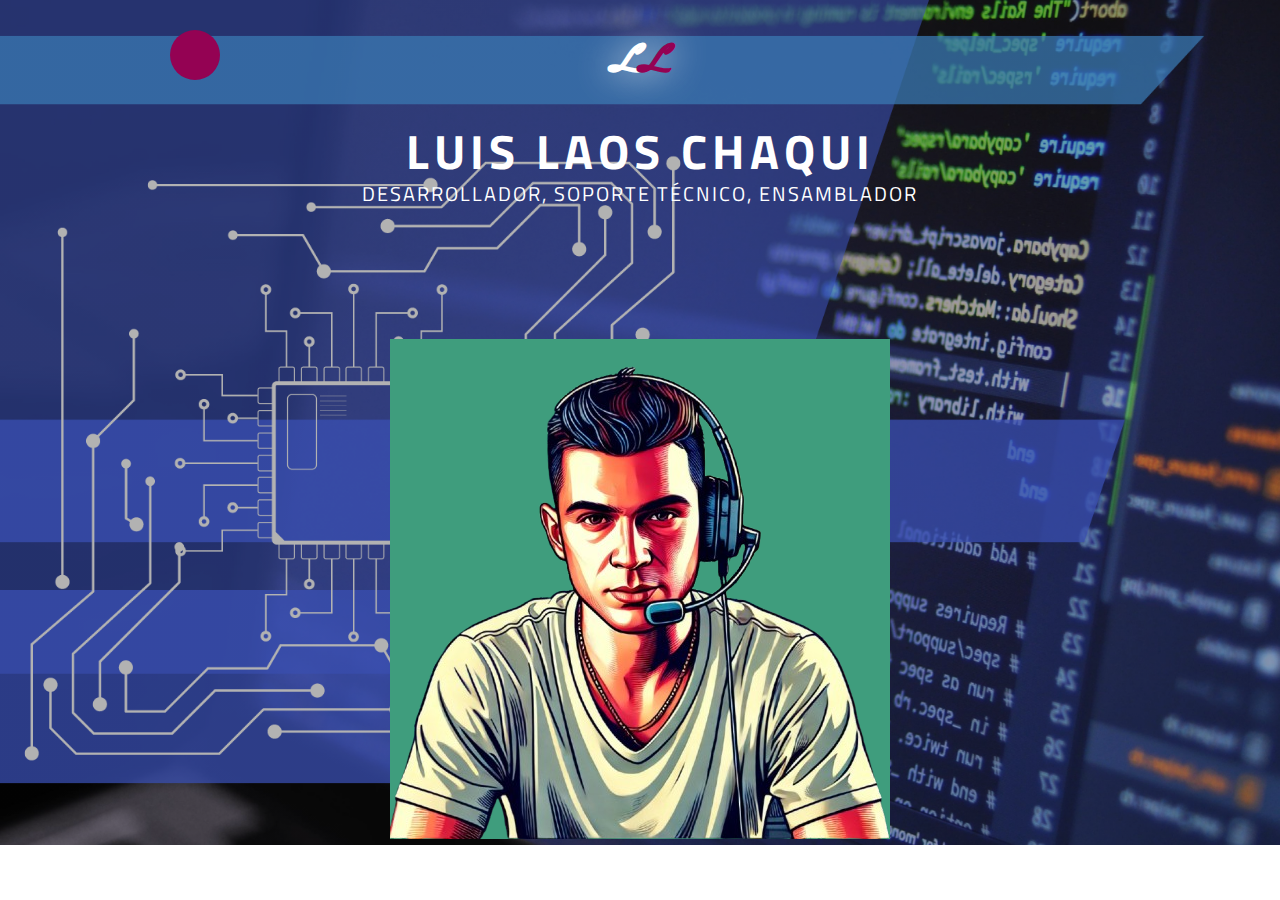
==== index.html @ d1efad7f "1 creacion index style y carpeta de imagenes" ====
<!DOCTYPE html>
<html lang="es">
<head>
    <meta charset="UTF-8">
    <meta name="viewport" content="width=device-width, initial-scale=1.0">
    <link rel="stylesheet" href="https://cdnjs.cloudflare.com/ajax/libs/font-awesome/6.6.0/css/all.min.css" 
    integrity="sha512-Kc323vGBEqzTmouAECnVceyQqyqdsSiqLQISBL29aUW4U/M7pSPA/gEUZQqv1cwx4OnYxTxve5UMg5GT6L4JJg=="
     crossorigin="anonymous" referrerpolicy="no-referrer" />
    <link rel="stylesheet" href="style.css">
    <title>CV Luis Laos</title>
    </head>
<body>
    <!-- Seccion inicio -->
    <div class="contenedor-header">
        <header>
            <section class="inicio" id="inicio">
                <div class="contenido-seccion">
                    <header>
                        <div class="nav-bar">
                            <i class="fa-solid fa-bars"></i>
                        </div>
                        <nav id="nav" class="nav">
                            <a href="#inicio">Inicio</a>
                            <a href="#sobremi">Sobre Mí</a>
                            <a href="#habilidades">Habilidades</a>
                            <a href="#contacto">Contacto</a>
                        </nav>
                        <div class="logo">
                           L<span class="color">L</span> 
                        </div>
                    </header>
                    <div class="info">
                        <h1>LUIS LAOS CHAQUI</h1>
                        <h2>DESARROLLADOR, SOPORTE TÉCNICO, ENSAMBLADOR</h2>
                        <div class="redessociales">
                            <a href="#"><i class="fa-brands fa-whatsapp"></i></a>
                            <a href="#"><i class="fa-brands fa-facebook"></i></a>
                            <a href="#"><i class="fa-brands fa-telegram"></i></a>
                            <a href="#"><i class="fa-brands fa-youtube"></i></a>
                        </div>
                    </div>
                    <div class="foto">
                        <img src="images/avatar-removebg-preview.png" alt="">
                    </div>
                </div>
            </section>

        </header>
    </div>
    
</body>
</html>
---- style.css ----
/* importar fuentes */
@import url('https://fonts.googleapis.com/css2?family=Titillium+Web:wght@200;400;600;700&family=Yellowtail&display=swap');
*{
    font-family:"Titillium Web";
    margin: 0;
    padding: 0;
}
html{
    scroll-behavior: smooth;
}
/* Seccion de inicio */
.inicio{
    background: linear-gradient(rgba(0,0,0,.3), rgba(0,0,0,.3)),
    url("images/fondo1.png");
    background-size: cover;
    color: #fff;
}

.inicio .contenido-seccion{
    max-width: 1000px;
    margin: auto;
    text-align: center;
    padding: 0 10px;

}

.inicio .contenido-seccion header{
    padding: 30px;

}

/* Menu Lateral  */
.inicio .contenido-seccion header nav{
position: fixed;
margin-left: 60px;
background-color: #940253;
padding: 15px;
border-radius: 10px;
text-align: left;
z-index: 99;
display: none;
}

.inicio .contenido-seccion header nav a{
    display: block;
    color: #fff;
    text-decoration: none;
    margin-bottom: 10px;
    font-weight: bold;
}

/* _______ */
.inicio .contenido-seccion header .logo{
    font-weight: bold;
    font-size: 2.5rem;
    font-family: "Yellowtail";
    text-shadow: 0 0 35px #fff;
}
.inicio .contenido-seccion header .logo .color{
    color: #940253;
    font-family: "Yellowtail";
}
/* barra de navegacion */
.inicio .contenido-seccion header .nav-bar{
    position: fixed;
    background-color: #940253;
    font-size: 20px;
    width: 50px;
    height: 50px;
    border-radius: 50%;
    line-height: 50px;
    cursor: pointer;
    transition: .3s;
}

.inicio .contenido-seccion header .nav-bar:hover{
    box-shadow: 0 0 35pc #fff;
}

.inicio .contenido-seccion .info{
    padding-bottom: 130px;
}

.inicio .contenido-seccion .info h1{
    font-size: 3rem;
    letter-spacing: 5px;
}
.inicio .contenido-seccion .info h2{
    font-weight: normal;
    font-size: 20px;
    margin-top: -10px;
    letter-spacing: 2px;
}
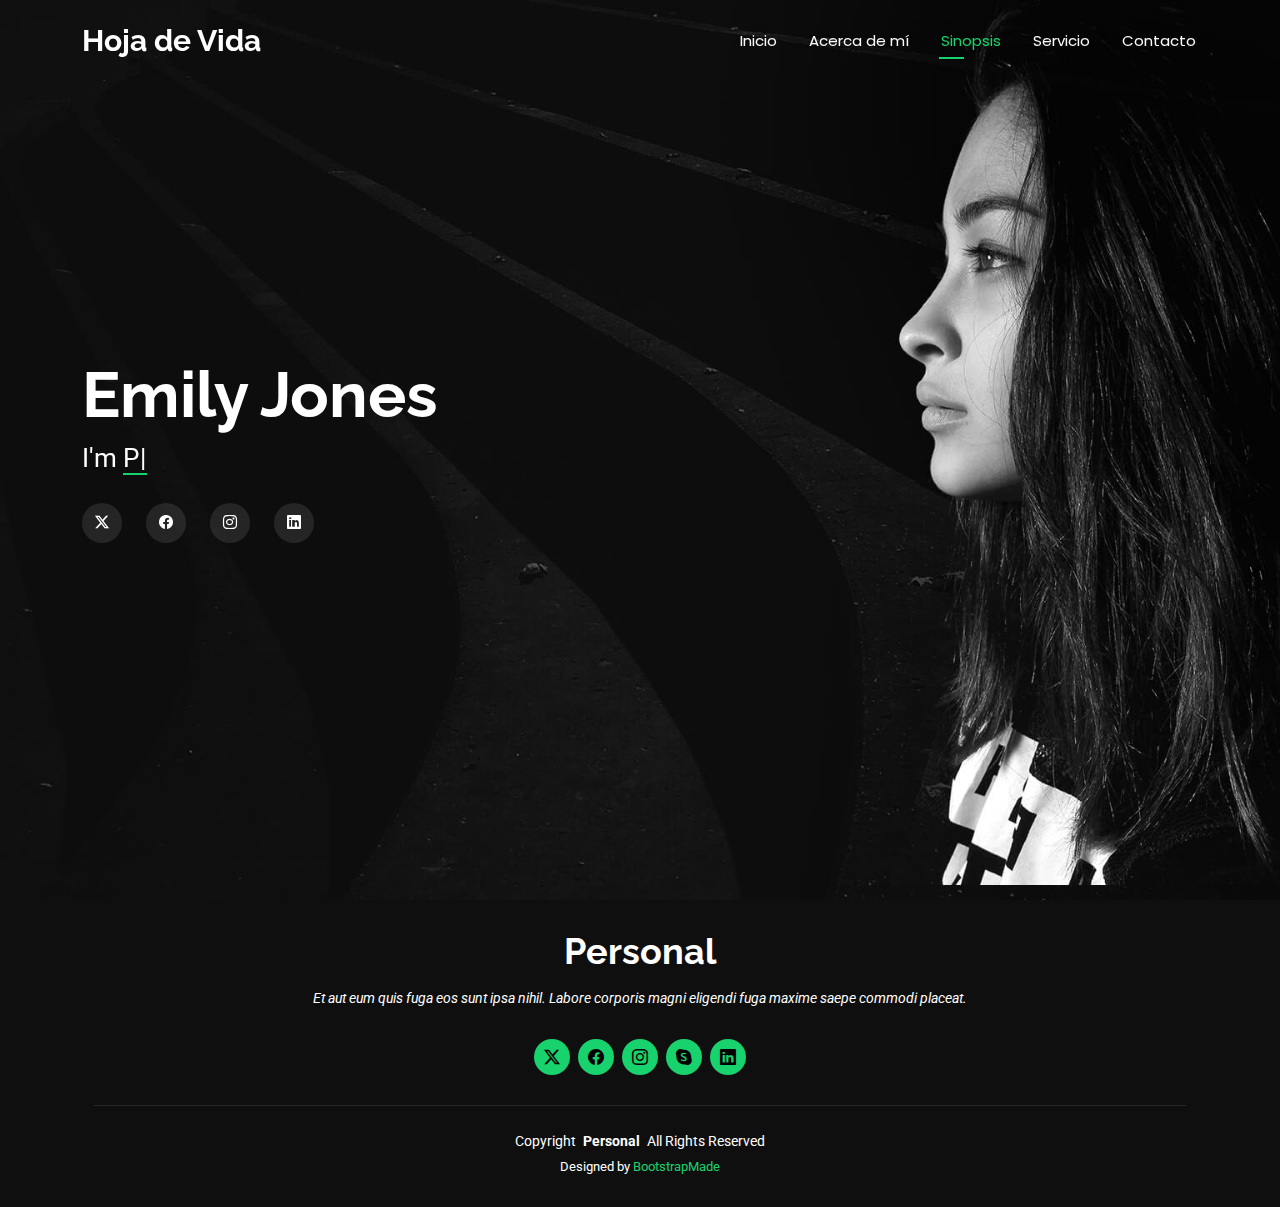
==== commit 2be2a432: "modificacion de menu en todas las paginas" ====
--- a/index.html
+++ b/index.html
@@ -1,52 +1,153 @@
 <!DOCTYPE html>
 <html lang="es">
+
 <head>
-    <meta charset="UTF-8">
-    <meta name="viewport" content="width=device-width, initial-scale=1.0">
-    <link rel="stylesheet" href="https://cdnjs.cloudflare.com/ajax/libs/font-awesome/6.6.0/css/all.min.css" 
-    integrity="sha512-Kc323vGBEqzTmouAECnVceyQqyqdsSiqLQISBL29aUW4U/M7pSPA/gEUZQqv1cwx4OnYxTxve5UMg5GT6L4JJg=="
-     crossorigin="anonymous" referrerpolicy="no-referrer" />
-    <link rel="stylesheet" href="style.css">
-    <title>CV Luis Laos</title>
-    </head>
-<body>
-    <!-- Seccion inicio -->
-    <div class="contenedor-header">
-        <header>
-            <section class="inicio" id="inicio">
-                <div class="contenido-seccion">
-                    <header>
-                        <div class="nav-bar">
-                            <i class="fa-solid fa-bars"></i>
-                        </div>
-                        <nav id="nav" class="nav">
-                            <a href="#inicio">Inicio</a>
-                            <a href="#sobremi">Sobre Mí</a>
-                            <a href="#habilidades">Habilidades</a>
-                            <a href="#contacto">Contacto</a>
-                        </nav>
-                        <div class="logo">
-                           L<span class="color">L</span> 
-                        </div>
-                    </header>
-                    <div class="info">
-                        <h1>LUIS LAOS CHAQUI</h1>
-                        <h2>DESARROLLADOR, SOPORTE TÉCNICO, ENSAMBLADOR</h2>
-                        <div class="redessociales">
-                            <a href="#"><i class="fa-brands fa-whatsapp"></i></a>
-                            <a href="#"><i class="fa-brands fa-facebook"></i></a>
-                            <a href="#"><i class="fa-brands fa-telegram"></i></a>
-                            <a href="#"><i class="fa-brands fa-youtube"></i></a>
-                        </div>
-                    </div>
-                    <div class="foto">
-                        <img src="images/avatar-removebg-preview.png" alt="">
-                    </div>
-                </div>
-            </section>
+  <meta charset="utf-8">
+  <meta content="width=device-width, initial-scale=1.0" name="viewport">
+  <title>Resume - luislaosch.github.io</title>
+  <meta name="description" content="">
+  <meta name="keywords" content="">
 
-        </header>
+  <!-- Favicons -->
+  <link href="assets/img/favicon.png" rel="icon">
+  <link href="assets/img/apple-touch-icon.png" rel="apple-touch-icon">
+
+  <!-- Fonts -->
+  <link href="https://fonts.googleapis.com" rel="preconnect">
+  <link href="https://fonts.gstatic.com" rel="preconnect" crossorigin>
+  <link href="https://fonts.googleapis.com/css2?family=Roboto:ital,wght@0,100;0,300;0,400;0,500;0,700;0,900;1,100;1,300;1,400;1,500;1,700;1,900&family=Poppins:ital,wght@0,100;0,200;0,300;0,400;0,500;0,600;0,700;0,800;0,900;1,100;1,200;1,300;1,400;1,500;1,600;1,700;1,800;1,900&family=Raleway:ital,wght@0,100;0,200;0,300;0,400;0,500;0,600;0,700;0,800;0,900;1,100;1,200;1,300;1,400;1,500;1,600;1,700;1,800;1,900&display=swap" rel="stylesheet">
+
+  <!-- Vendor CSS Files -->
+  <link href="assets/vendor/bootstrap/css/bootstrap.min.css" rel="stylesheet">
+  <link href="assets/vendor/bootstrap-icons/bootstrap-icons.css" rel="stylesheet">
+  <link href="assets/vendor/aos/aos.css" rel="stylesheet">
+  <link href="assets/vendor/swiper/swiper-bundle.min.css" rel="stylesheet">
+  <link href="assets/vendor/glightbox/css/glightbox.min.css" rel="stylesheet">
+
+  <!-- Main CSS File -->
+  <link href="assets/css/main.css" rel="stylesheet">
+
+  <!-- =======================================================
+  * Template Name: Personal
+  * Template URL: https://bootstrapmade.com/personal-free-resume-bootstrap-template/
+  * Updated: Aug 07 2024 with Bootstrap v5.3.3
+  * Author: BootstrapMade.com
+  * License: https://bootstrapmade.com/license/
+  ======================================================== -->
+</head>
+
+<body class="resume-page">
+
+  <header id="header" class="header d-flex align-items-center fixed-top">
+    <div class="container-fluid container-xl position-relative d-flex align-items-center justify-content-between">
+
+      <a href="index.html" class="logo d-flex align-items-center">
+        <!-- Uncomment the line below if you also wish to use an image logo -->
+        <!-- <img src="assets/img/logo.png" alt=""> -->
+        <h1 class="sitename">Hoja de Vida</h1>
+      </a>
+
+      <nav id="navmenu" class="navmenu">
+        <ul>
+          <li><a href="index.html">Inicio</a></li>
+          <li><a href="about.html">Acerca de mí </a></li>
+          <li><a href="resume.html" class="active">Sinopsis</a></li>
+          <li><a href="services.html">Servicio</a></li>
+          <!-- <li><a href="portfolio.html">Portfolio</a></li> -->
+          <!-- <li class="dropdown"><a href="#"><span>Dropdown</span> <i class="bi bi-chevron-down toggle-dropdown"></i></a>
+            <ul>
+              <li><a href="#">Dropdown 1</a></li>
+              <li class="dropdown"><a href="#"><span>Deep Dropdown</span> <i class="bi bi-chevron-down toggle-dropdown"></i></a>
+                <ul>
+                  <li><a href="#">Deep Dropdown 1</a></li>
+                  <li><a href="#">Deep Dropdown 2</a></li>
+                  <li><a href="#">Deep Dropdown 3</a></li>
+                  <li><a href="#">Deep Dropdown 4</a></li>
+                  <li><a href="#">Deep Dropdown 5</a></li>
+                </ul>
+              </li>
+              <li><a href="#">Dropdown 2</a></li>
+              <li><a href="#">Dropdown 3</a></li>
+              <li><a href="#">Dropdown 4</a></li>
+            </ul>
+          </li> -->
+          <li><a href="contact.html">Contacto</a></li>
+        </ul>
+        <i class="mobile-nav-toggle d-xl-none bi bi-list"></i>
+      </nav>
+
     </div>
-    
+  </header>
+
+  <main class="main">
+
+    <!-- Hero Section -->
+    <section id="hero" class="hero section dark-background">
+
+      <img src="assets/img/hero-bg.jpg" alt="" data-aos="fade-in">
+
+      <div class="container" data-aos="zoom-out" data-aos-delay="100">
+        <h2>Emily Jones</h2>
+        <p>I'm <span class="typed" data-typed-items="Designer, Developer, Freelancer, Photographer">Photographer</span><span class="typed-cursor typed-cursor--blink"></span></p>
+        <div class="social-links">
+          <a href="#"><i class="bi bi-twitter-x"></i></a>
+          <a href="#"><i class="bi bi-facebook"></i></a>
+          <a href="#"><i class="bi bi-instagram"></i></a>
+          <a href="#"><i class="bi bi-linkedin"></i></a>
+        </div>
+      </div>
+
+    </section><!-- /Hero Section -->
+
+  </main>
+
+  <footer id="footer" class="footer dark-background">
+    <div class="container">
+      <h3 class="sitename">Personal</h3>
+      <p>Et aut eum quis fuga eos sunt ipsa nihil. Labore corporis magni eligendi fuga maxime saepe commodi placeat.</p>
+      <div class="social-links d-flex justify-content-center">
+        <a href=""><i class="bi bi-twitter-x"></i></a>
+        <a href=""><i class="bi bi-facebook"></i></a>
+        <a href=""><i class="bi bi-instagram"></i></a>
+        <a href=""><i class="bi bi-skype"></i></a>
+        <a href=""><i class="bi bi-linkedin"></i></a>
+      </div>
+      <div class="container">
+        <div class="copyright">
+          <span>Copyright</span> <strong class="px-1 sitename">Personal</strong> <span>All Rights Reserved</span>
+        </div>
+        <div class="credits">
+          <!-- All the links in the footer should remain intact. -->
+          <!-- You can delete the links only if you've purchased the pro version. -->
+          <!-- Licensing information: https://bootstrapmade.com/license/ -->
+          <!-- Purchase the pro version with working PHP/AJAX contact form: [buy-url] -->
+          Designed by <a href="https://bootstrapmade.com/">BootstrapMade</a>
+        </div>
+      </div>
+    </div>
+  </footer>
+
+  <!-- Scroll Top -->
+  <a href="#" id="scroll-top" class="scroll-top d-flex align-items-center justify-content-center"><i class="bi bi-arrow-up-short"></i></a>
+
+  <!-- Preloader -->
+  <div id="preloader"></div>
+
+  <!-- Vendor JS Files -->
+  <script src="assets/vendor/bootstrap/js/bootstrap.bundle.min.js"></script>
+  <script src="assets/vendor/php-email-form/validate.js"></script>
+  <script src="assets/vendor/aos/aos.js"></script>
+  <script src="assets/vendor/typed.js/typed.umd.js"></script>
+  <script src="assets/vendor/purecounter/purecounter_vanilla.js"></script>
+  <script src="assets/vendor/waypoints/noframework.waypoints.js"></script>
+  <script src="assets/vendor/swiper/swiper-bundle.min.js"></script>
+  <script src="assets/vendor/glightbox/js/glightbox.min.js"></script>
+  <script src="assets/vendor/imagesloaded/imagesloaded.pkgd.min.js"></script>
+  <script src="assets/vendor/isotope-layout/isotope.pkgd.min.js"></script>
+
+  <!-- Main JS File -->
+  <script src="assets/js/main.js"></script>
+
 </body>
+
 </html>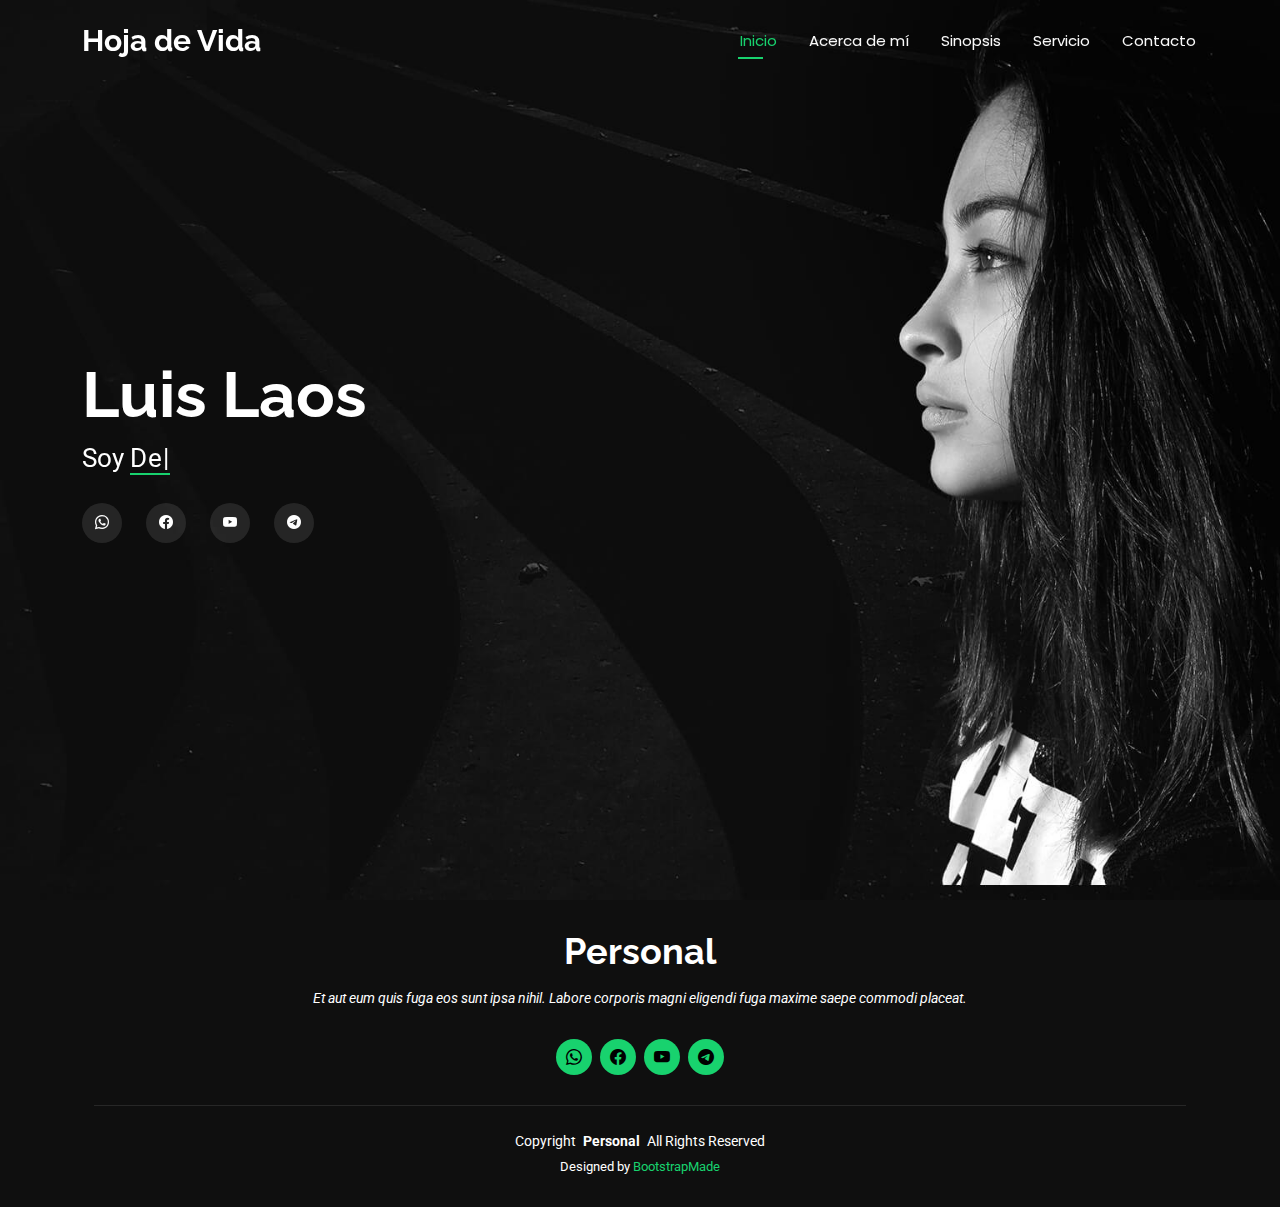
==== commit 65c0f764: "correciones about.html" ====
--- a/index.html
+++ b/index.html
@@ -4,7 +4,7 @@
 <head>
   <meta charset="utf-8">
   <meta content="width=device-width, initial-scale=1.0" name="viewport">
-  <title>Resume - luislaosch.github.io</title>
+  <title>Index - luislaosch.github.io</title>
   <meta name="description" content="">
   <meta name="keywords" content="">
 
@@ -49,9 +49,9 @@
 
       <nav id="navmenu" class="navmenu">
         <ul>
-          <li><a href="index.html">Inicio</a></li>
+          <li><a href="index.html" class="active">Inicio</a></li>
           <li><a href="about.html">Acerca de mí </a></li>
-          <li><a href="resume.html" class="active">Sinopsis</a></li>
+          <li><a href="resume.html" >Sinopsis</a></li>
           <li><a href="services.html">Servicio</a></li>
           <!-- <li><a href="portfolio.html">Portfolio</a></li> -->
           <!-- <li class="dropdown"><a href="#"><span>Dropdown</span> <i class="bi bi-chevron-down toggle-dropdown"></i></a>
@@ -87,13 +87,13 @@
       <img src="assets/img/hero-bg.jpg" alt="" data-aos="fade-in">
 
       <div class="container" data-aos="zoom-out" data-aos-delay="100">
-        <h2>Emily Jones</h2>
-        <p>I'm <span class="typed" data-typed-items="Designer, Developer, Freelancer, Photographer">Photographer</span><span class="typed-cursor typed-cursor--blink"></span></p>
+        <h2>Luis Laos</h2>
+        <p>Soy <span class="typed" data-typed-items="Desarrollador, Ensamblador, Diseñador, ">Técnico</span><span class="typed-cursor typed-cursor--blink"></span></p>
         <div class="social-links">
-          <a href="#"><i class="bi bi-twitter-x"></i></a>
+          <a href="#"><i class="bi bi-whatsapp"></i></i></a>
           <a href="#"><i class="bi bi-facebook"></i></a>
-          <a href="#"><i class="bi bi-instagram"></i></a>
-          <a href="#"><i class="bi bi-linkedin"></i></a>
+          <a href="#"><i class="bi bi-youtube"></i></a>
+          <a href="#"><i class="bi bi-telegram"></i></a>
         </div>
       </div>
 
@@ -106,11 +106,10 @@
       <h3 class="sitename">Personal</h3>
       <p>Et aut eum quis fuga eos sunt ipsa nihil. Labore corporis magni eligendi fuga maxime saepe commodi placeat.</p>
       <div class="social-links d-flex justify-content-center">
-        <a href=""><i class="bi bi-twitter-x"></i></a>
-        <a href=""><i class="bi bi-facebook"></i></a>
-        <a href=""><i class="bi bi-instagram"></i></a>
-        <a href=""><i class="bi bi-skype"></i></a>
-        <a href=""><i class="bi bi-linkedin"></i></a>
+        <a href="#"><i class="bi bi-whatsapp"></i></i></a>
+        <a href="#"><i class="bi bi-facebook"></i></a>
+        <a href="#"><i class="bi bi-youtube"></i></a>
+        <a href="#"><i class="bi bi-telegram"></i></a>
       </div>
       <div class="container">
         <div class="copyright">
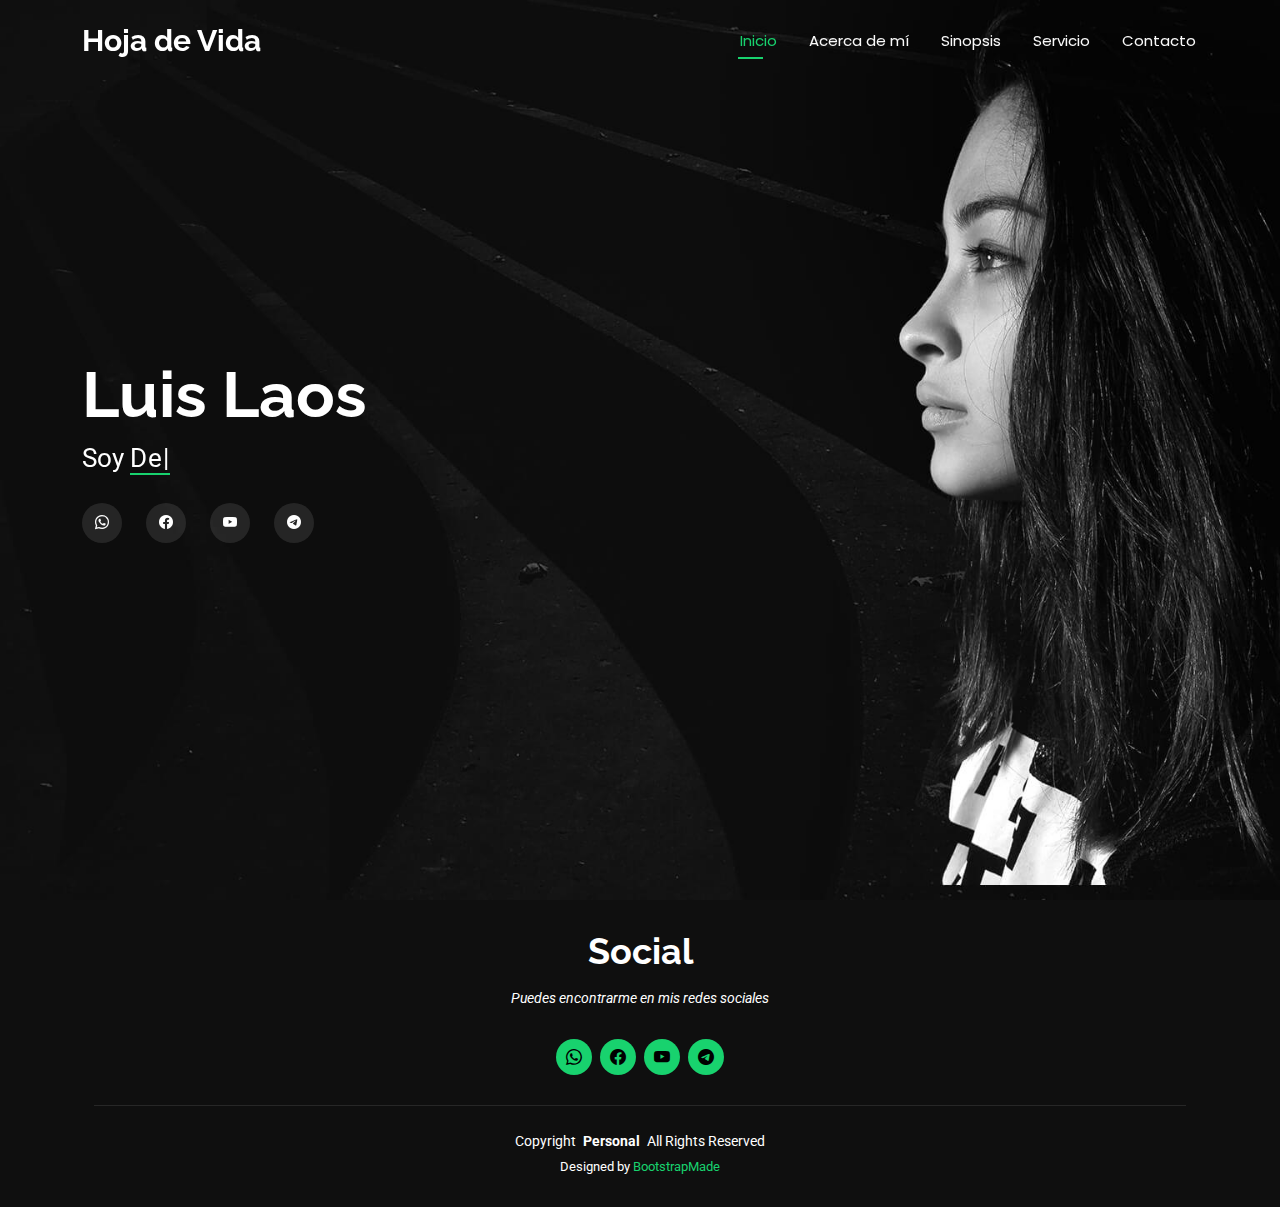
==== commit 46f4331e: "modificacion sercies, services-detail,correcciones about, resume , index,starter-page" ====
--- a/index.html
+++ b/index.html
@@ -103,8 +103,8 @@
 
   <footer id="footer" class="footer dark-background">
     <div class="container">
-      <h3 class="sitename">Personal</h3>
-      <p>Et aut eum quis fuga eos sunt ipsa nihil. Labore corporis magni eligendi fuga maxime saepe commodi placeat.</p>
+      <h3 class="sitename">Social</h3>
+      <p>Puedes encontrarme en mis redes sociales</p>
       <div class="social-links d-flex justify-content-center">
         <a href="#"><i class="bi bi-whatsapp"></i></i></a>
         <a href="#"><i class="bi bi-facebook"></i></a>
